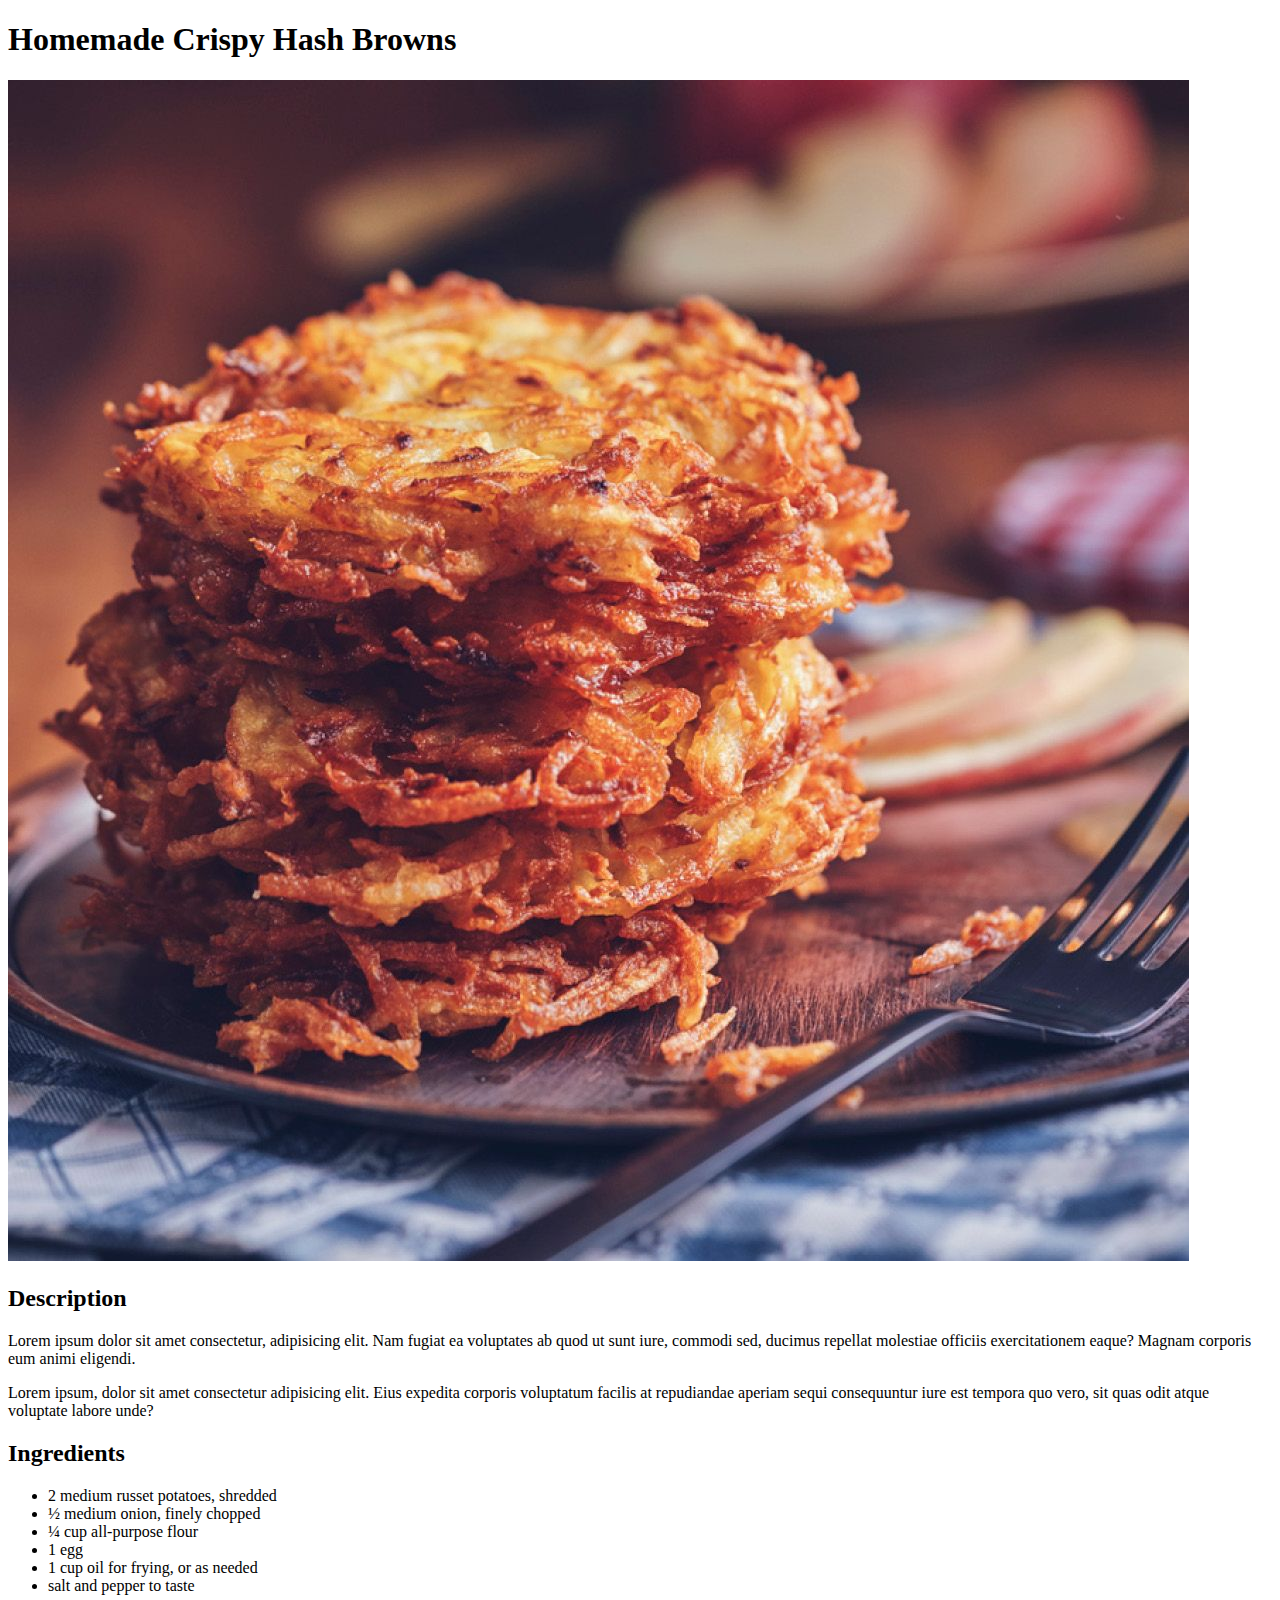
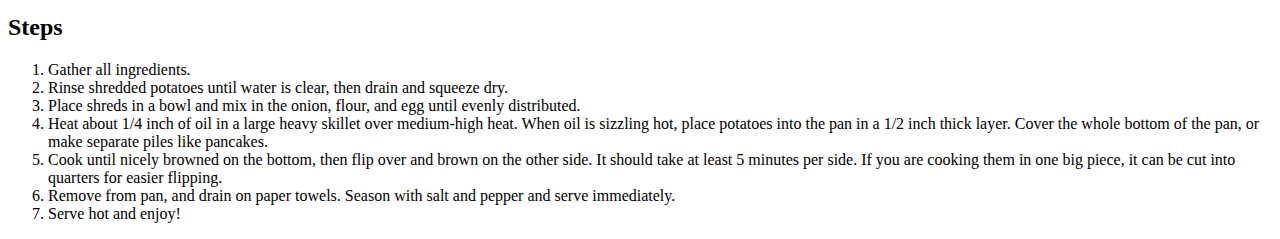
==== recipes/Homemade-Crispy-Hash-Browns.html @ 8b57e5fc "Add more recipies" ====
<!DOCTYPE html>
<html lang="en">
<head>
    <meta charset="UTF-8">
    <meta name="viewport" content="width=device-width, initial-scale=1.0">
    <title>Homemade Crispy Hash Browns</title>
</head>
<body>
    <h1>Homemade Crispy Hash Browns</h1>

    <img  src="../img/hash-browns.jpg" alt="Hash Browns">

    <h2>Description</h2>

    <p>Lorem ipsum dolor sit amet consectetur, adipisicing elit. Nam fugiat ea voluptates ab quod ut sunt iure, commodi sed, ducimus repellat molestiae officiis exercitationem eaque? Magnam corporis eum animi eligendi.</p>
    <p>Lorem ipsum, dolor sit amet consectetur adipisicing elit. Eius expedita corporis voluptatum facilis at repudiandae aperiam sequi consequuntur iure est tempora quo vero, sit quas odit atque voluptate labore unde?</p>

    <h2>Ingredients</h2>

    <ul>
        <li>2 medium russet potatoes, shredded</li>
        <li>½ medium onion, finely chopped</li>
        <li>¼ cup all-purpose flour</li>
        <li>1 egg</li>
        <li>1 cup oil for frying, or as needed</li>
        <li>salt and pepper to taste</li>
    </ul>

    <h2>Steps</h2>

    <ol>
        <li>Gather all ingredients.</li>
        <li>Rinse shredded potatoes until water is clear, then drain and squeeze dry.</li>
        <li>Place shreds in a bowl and mix in the onion, flour, and egg until evenly distributed.</li>
        <li>Heat about 1/4 inch of oil in a large heavy skillet over medium-high heat. When oil is sizzling hot, place potatoes into the pan in a 1/2 inch thick layer. Cover the whole bottom of the pan, or make separate piles like pancakes.</li>
        <li>Cook until nicely browned on the bottom, then flip over and brown on the other side. It should take at least 5 minutes per side. If you are cooking them in one big piece, it can be cut into quarters for easier flipping.</li>
        <li>Remove from pan, and drain on paper towels. Season with salt and pepper and serve immediately.</li>
        <li>Serve hot and enjoy!</li>
       
    </ol>
</body>
</html>
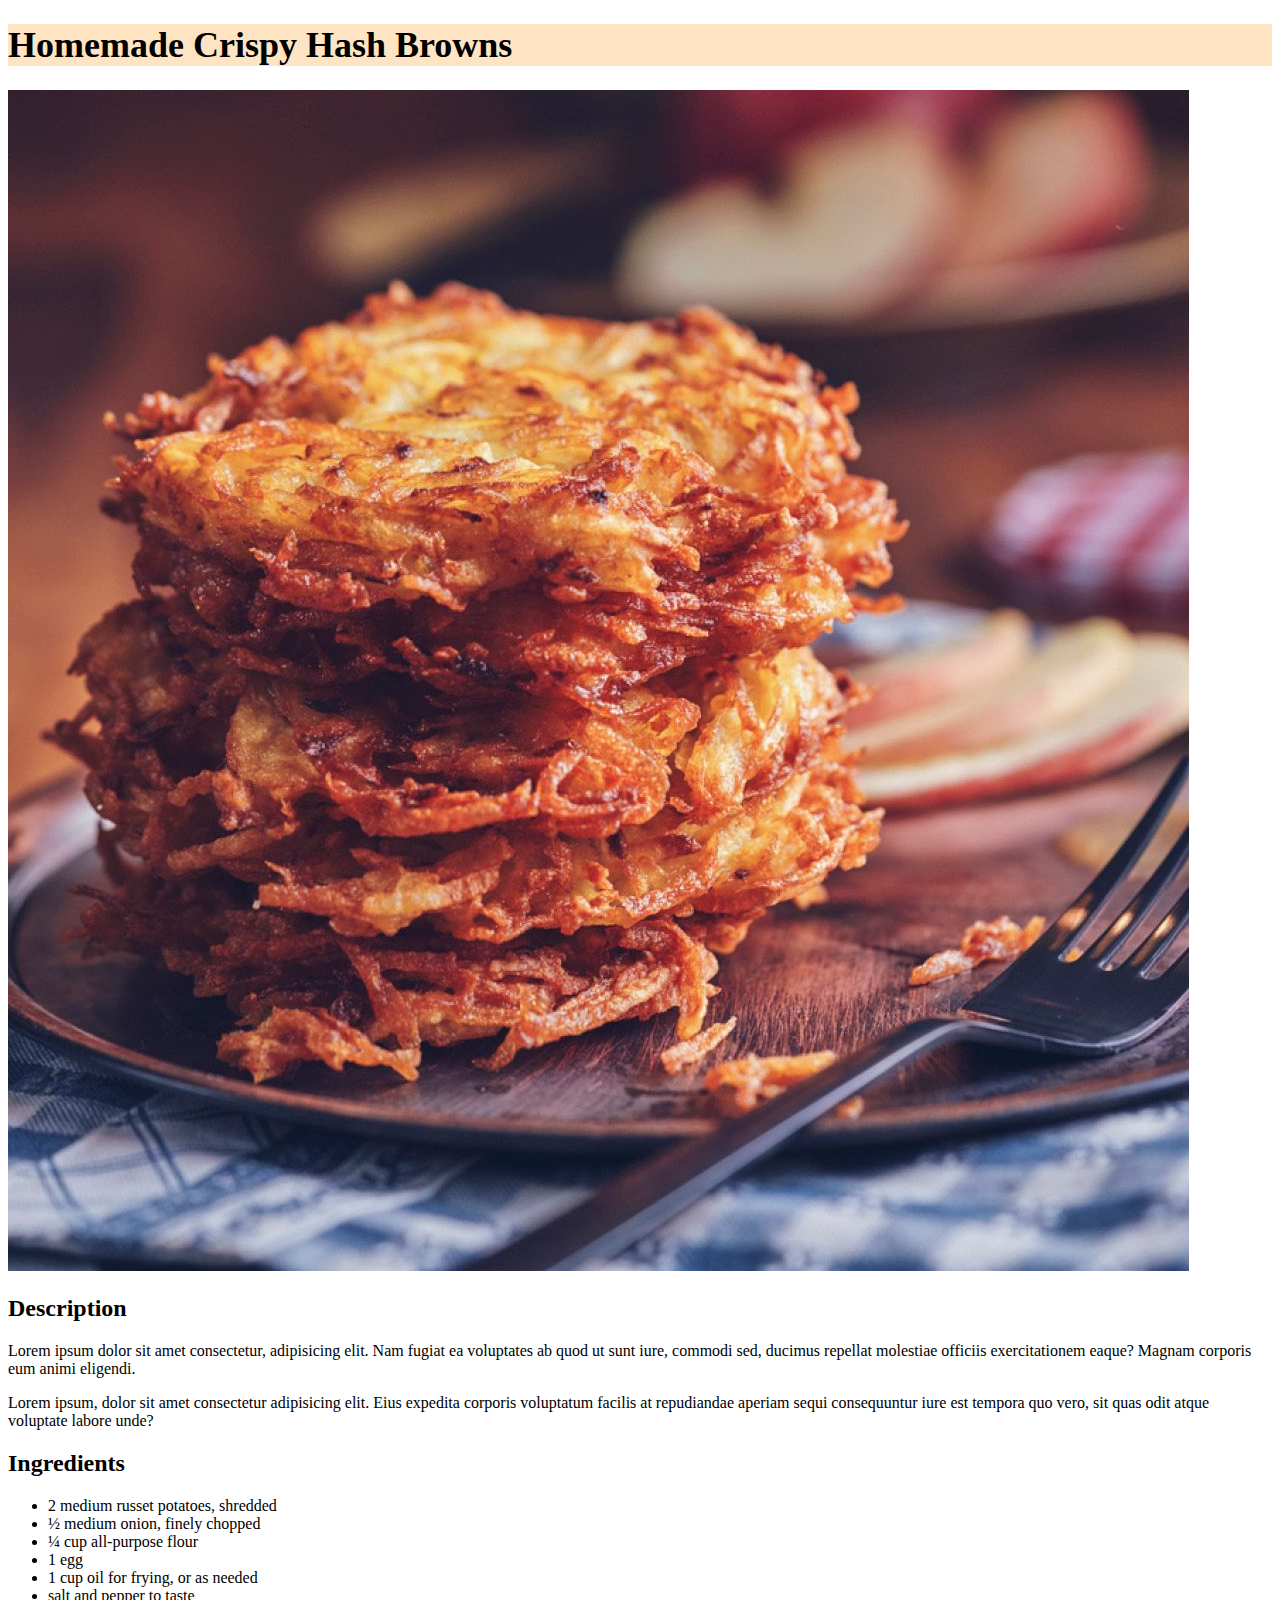
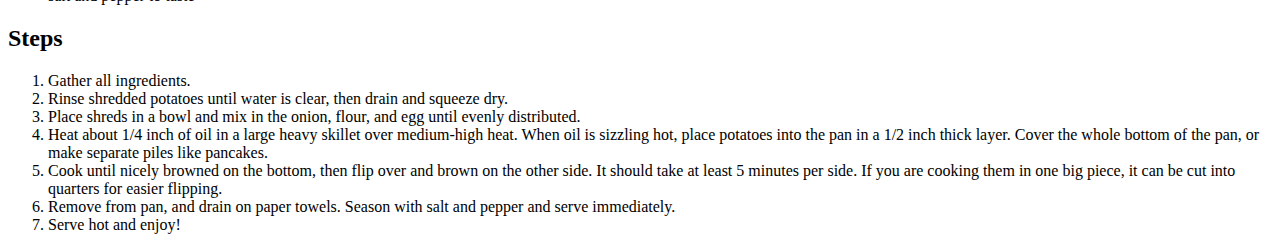
==== commit f11e9594: "Added semantic html & unsaved edits" ====
--- a/recipes/Homemade-Crispy-Hash-Browns.html
+++ b/recipes/Homemade-Crispy-Hash-Browns.html
@@ -4,9 +4,10 @@
     <meta charset="UTF-8">
     <meta name="viewport" content="width=device-width, initial-scale=1.0">
     <title>Homemade Crispy Hash Browns</title>
+    <link rel="stylesheet" href="../style.css">
 </head>
 <body>
-    <h1>Homemade Crispy Hash Browns</h1>
+    <h1 class="foodtitle">Homemade Crispy Hash Browns</h1>
 
     <img  src="../img/hash-browns.jpg" alt="Hash Browns">
 
--- a/style.css
+++ b/style.css
@@ -0,0 +1,20 @@
+.title {
+    background-color: midnightblue;
+    color: whitesmoke;
+    font-family: Impact, Haettenschweiler, 'Arial Narrow Bold', sans-serif;
+    font-size: 30px;
+    font-weight: bold;
+    text-align: center;
+}
+
+.links {
+    display: flexbox;
+    flex-direction: column;
+    justify-content: space-around;
+    align-items: center;
+}
+
+.foodtitle {
+    background-color: bisque;
+    font-size: 36px;
+}